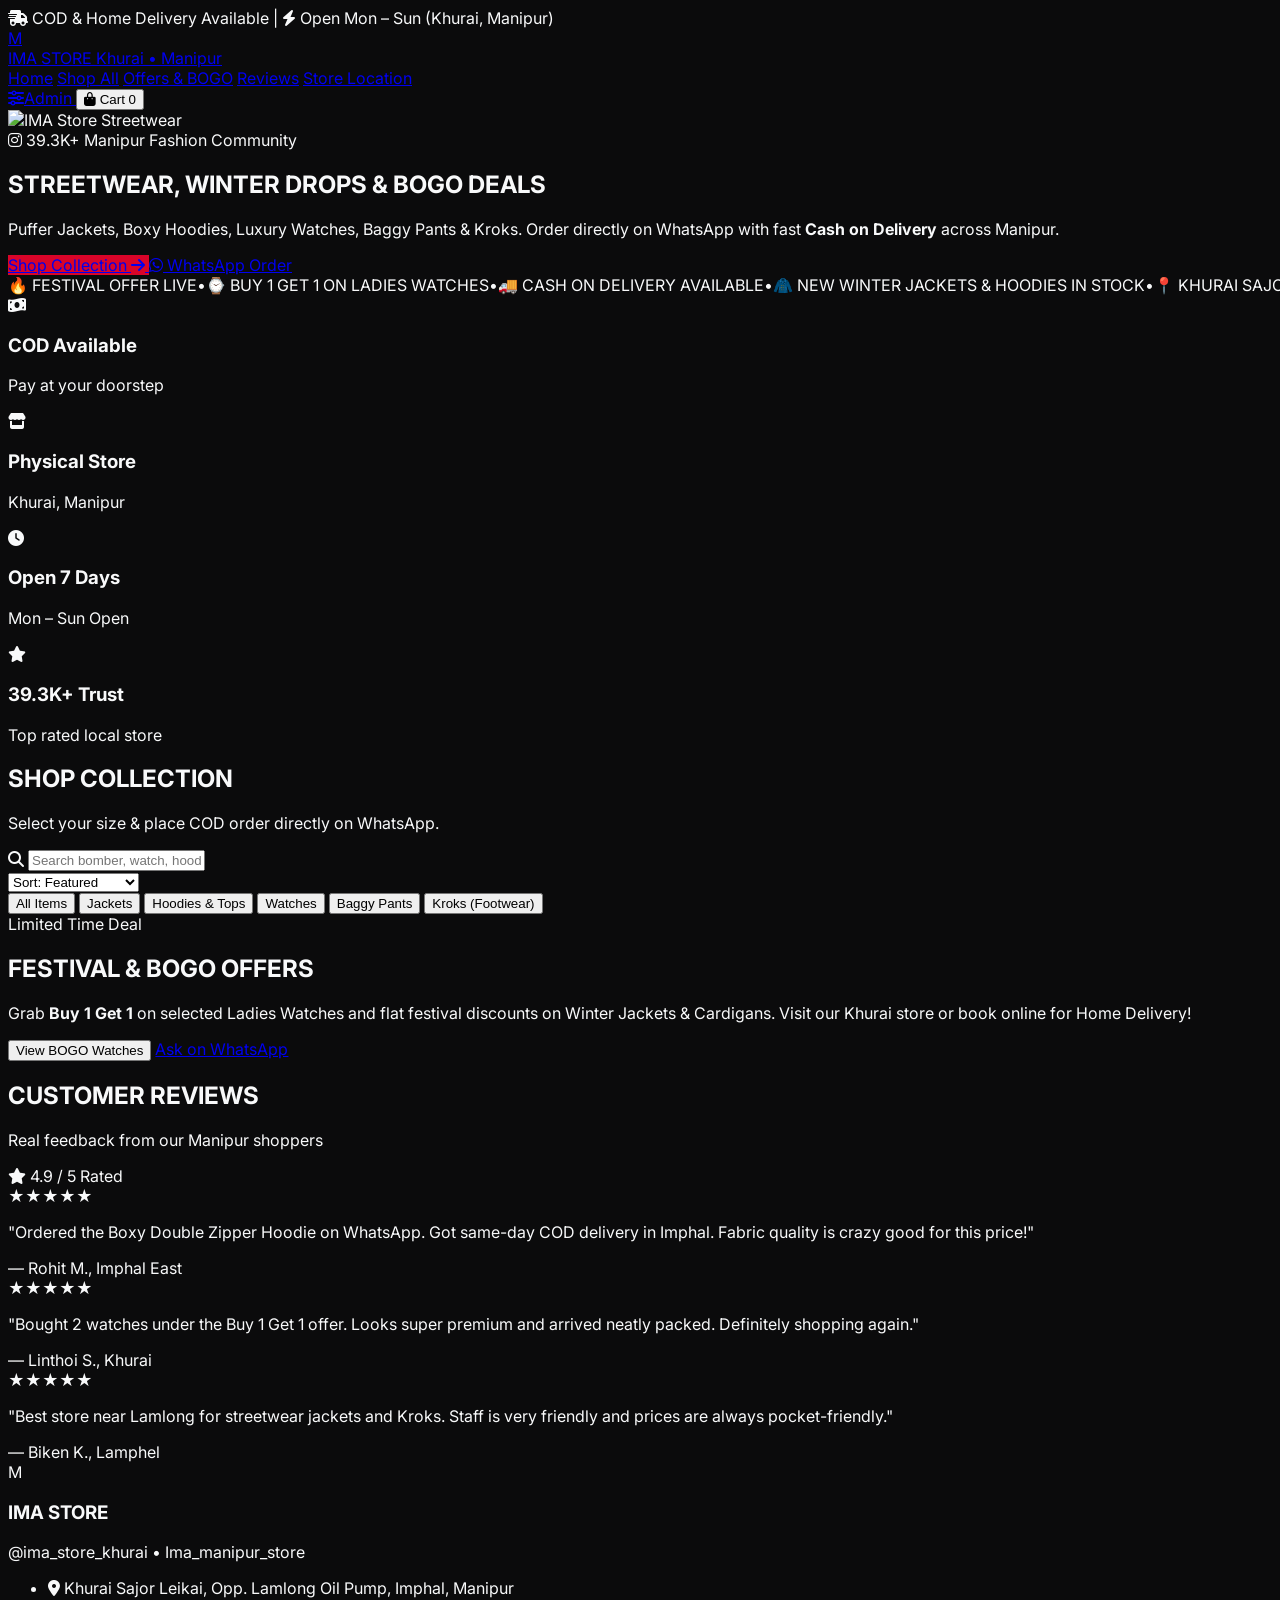
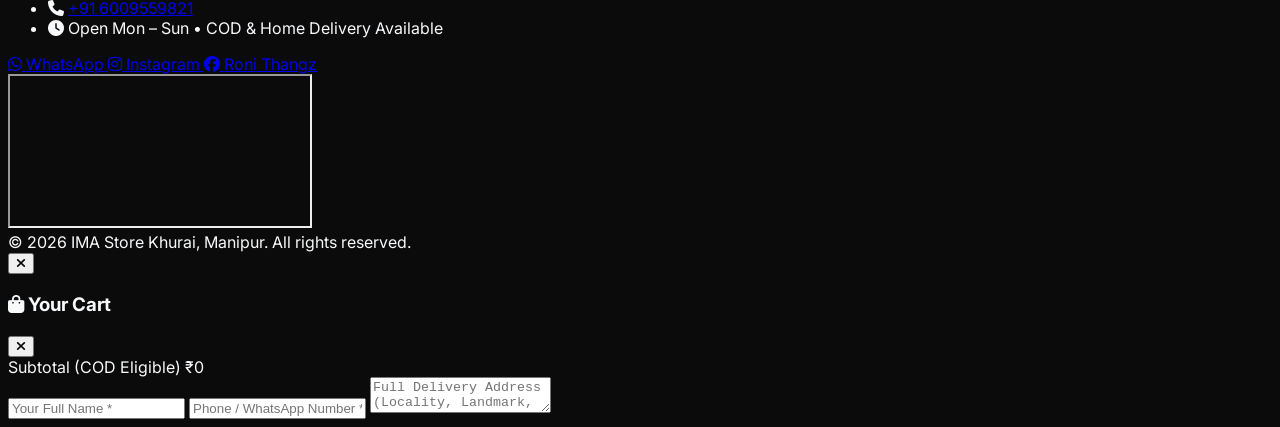
==== index.html @ bfb34688 "Create index.html" ====
<!DOCTYPE html>
<html lang="en">
<head>
  <meta charset="UTF-8" />
  <meta name="viewport" content="width=device-width, initial-scale=1.0" />
  <title>IMA STORE | Manipur's Streetwear, Winterwear & Watches</title>
  <meta name="description" content="IMA Store Khurai, Manipur. Shop Jackets, Hoodies, Watches, Baggy Pants & Kroks. COD & Home Delivery Available. Open Mon–Sun." />

  <!-- Open Graph for WhatsApp / Instagram Link Preview -->
  <meta property="og:title" content="IMA STORE — Khurai, Manipur" />
  <meta property="og:description" content="Streetwear, Winterwear, Watches & Kroks. COD & Home Delivery Available across Manipur." />
  <meta property="og:type" content="website" />

  <!-- Tailwind CSS CDN -->
  <script src="https://cdn.tailwindcss.com"></script>
  <!-- Google Font -->
  <link href="https://fonts.googleapis.com/css2?family=Inter:wght@400;500;600;700;800;900&display=swap" rel="stylesheet" />
  <!-- Font Awesome Icons -->
  <link rel="stylesheet" href="https://cdnjs.cloudflare.com/ajax/libs/font-awesome/6.5.1/css/all.min.css" />
  <!-- Custom Styles -->
  <link rel="stylesheet" href="style.css" />
</head>
<body class="antialiased selection:bg-[#D90429] selection:text-white">

  <!-- Top Announcement Bar -->
  <div class="bg-[#D90429] text-white text-xs font-semibold py-2 px-4 text-center tracking-wide">
    <span><i class="fa-solid fa-truck-fast mr-1"></i> COD & Home Delivery Available</span>
    <span class="mx-2 opacity-60">|</span>
    <span><i class="fa-solid fa-bolt mr-1"></i> Open Mon – Sun (Khurai, Manipur)</span>
  </div>

  <!-- Sticky Navbar -->
  <header class="sticky top-0 z-40 bg-[#0b0b0c]/95 backdrop-blur border-b border-zinc-800">
    <div class="max-w-7xl mx-auto px-4 h-16 flex items-center justify-between gap-3">
      <!-- Brand Logo -->
      <a href="#home" class="flex items-center gap-2.5">
        <div class="w-10 h-10 rounded-full bg-[#D90429] flex items-center justify-center font-black text-white text-lg border-2 border-white shadow">
          M
        </div>
        <div class="leading-tight">
          <span class="block font-black text-base tracking-wider text-white">IMA STORE</span>
          <span class="block text-[10px] text-zinc-400 uppercase tracking-widest">Khurai • Manipur</span>
        </div>
      </a>

      <!-- Desktop Nav Links -->
      <nav class="hidden md:flex items-center gap-6 text-sm font-medium text-zinc-300">
        <a href="#home" class="hover:text-white transition">Home</a>
        <a href="#shop" class="hover:text-white transition">Shop All</a>
        <a href="#offers" class="hover:text-[#ef233c] transition">Offers & BOGO</a>
        <a href="#reviews" class="hover:text-white transition">Reviews</a>
        <a href="#location" class="hover:text-white transition">Store Location</a>
      </nav>

      <!-- Right Actions -->
      <div class="flex items-center gap-2 sm:gap-3">
        <a href="admin.html" title="Demo Admin Panel" class="text-xs bg-zinc-900 hover:bg-zinc-800 border border-zinc-700 text-zinc-300 px-2.5 py-1.5 rounded-lg transition">
          <i class="fa-solid fa-sliders mr-1"></i><span class="hidden sm:inline">Admin</span>
        </a>
        <button onclick="openCart()" class="relative bg-zinc-900 hover:bg-zinc-800 border border-zinc-700 text-white px-3 py-2 rounded-lg flex items-center gap-2 transition">
          <i class="fa-solid fa-bag-shopping"></i>
          <span class="text-xs font-bold hidden sm:inline">Cart</span>
          <span id="navCartCount" class="absolute -top-2 -right-2 bg-[#D90429] text-white text-[11px] font-bold w-5 h-5 rounded-full flex items-center justify-center">0</span>
        </button>
      </div>
    </div>
  </header>

  <!-- Hero Section -->
  <section id="home" class="relative overflow-hidden border-b border-zinc-800">
    <div class="absolute inset-0 bg-gradient-to-r from-black via-black/85 to-black/50 z-10"></div>
    <img src="https://images.unsplash.com/photo-1523398002811-999ca8dec234?auto=format&fit=crop&w=1400&q=80" alt="IMA Store Streetwear" class="absolute inset-0 w-full h-full object-cover opacity-50" />

    <div class="relative z-20 max-w-7xl mx-auto px-4 py-14 sm:py-20">
      <div class="max-w-xl">
        <span class="inline-flex items-center gap-2 bg-[#D90429]/20 border border-[#D90429] text-[#ff4d6d] text-xs font-bold px-3 py-1 rounded-full mb-4">
          <i class="fa-brands fa-instagram"></i> 39.3K+ Manipur Fashion Community
        </span>
        <h1 class="text-3xl sm:text-5xl font-black tracking-tight text-white leading-tight mb-4">
          STREETWEAR, WINTER DROPS & <span class="text-[#D90429]">BOGO DEALS</span>
        </h1>
        <p class="text-zinc-300 text-sm sm:text-base mb-7 leading-relaxed">
          Puffer Jackets, Boxy Hoodies, Luxury Watches, Baggy Pants & Kroks. Order directly on WhatsApp with fast <strong>Cash on Delivery</strong> across Manipur.
        </p>
        <div class="flex flex-wrap gap-3">
          <a href="#shop" class="btn-brand text-white font-bold px-6 py-3 rounded-xl text-sm flex items-center gap-2">
            Shop Collection <i class="fa-solid fa-arrow-right"></i>
          </a>
          <a href="https://wa.me/916009559821?text=Hi%20IMA%20Store!%20I%20want%20to%20see%20today's%20new%20arrivals." target="_blank" class="bg-emerald-600 hover:bg-emerald-500 text-white font-bold px-6 py-3 rounded-xl text-sm flex items-center gap-2 transition">
            <i class="fa-brands fa-whatsapp text-base"></i> WhatsApp Order
          </a>
        </div>
      </div>
    </div>
  </section>

  <!-- Moving Offer Strip -->
  <div class="bg-zinc-900 border-b border-zinc-800 py-2.5 overflow-hidden">
    <div class="marquee-track text-xs font-bold uppercase tracking-widest text-zinc-200 gap-10">
      <span>🔥 FESTIVAL OFFER LIVE</span>
      <span>•</span>
      <span class="text-[#ff4d6d]">⌚ BUY 1 GET 1 ON LADIES WATCHES</span>
      <span>•</span>
      <span>🚚 CASH ON DELIVERY AVAILABLE</span>
      <span>•</span>
      <span>🧥 NEW WINTER JACKETS & HOODIES IN STOCK</span>
      <span>•</span>
      <span>📍 KHURAI SAJOR LEIKAI, OPP. LAMLONG OIL PUMP</span>
      <span>•</span>
      <span>🔥 FESTIVAL OFFER LIVE</span>
      <span>•</span>
      <span class="text-[#ff4d6d]">⌚ BUY 1 GET 1 ON LADIES WATCHES</span>
      <span>•</span>
      <span>🚚 CASH ON DELIVERY AVAILABLE</span>
    </div>
  </div>

  <!-- Trust Highlights -->
  <section class="max-w-7xl mx-auto px-4 py-8">
    <div class="grid grid-cols-2 md:grid-cols-4 gap-3">
      <div class="bg-zinc-900/80 border border-zinc-800 p-4 rounded-2xl flex items-center gap-3">
        <div class="w-10 h-10 rounded-xl bg-[#D90429]/15 text-[#D90429] flex items-center justify-center text-lg">
          <i class="fa-solid fa-money-bill-wave"></i>
        </div>
        <div>
          <h3 class="font-bold text-xs sm:text-sm text-white">COD Available</h3>
          <p class="text-[11px] text-zinc-400">Pay at your doorstep</p>
        </div>
      </div>
      <div class="bg-zinc-900/80 border border-zinc-800 p-4 rounded-2xl flex items-center gap-3">
        <div class="w-10 h-10 rounded-xl bg-[#D90429]/15 text-[#D90429] flex items-center justify-center text-lg">
          <i class="fa-solid fa-store"></i>
        </div>
        <div>
          <h3 class="font-bold text-xs sm:text-sm text-white">Physical Store</h3>
          <p class="text-[11px] text-zinc-400">Khurai, Manipur</p>
        </div>
      </div>
      <div class="bg-zinc-900/80 border border-zinc-800 p-4 rounded-2xl flex items-center gap-3">
        <div class="w-10 h-10 rounded-xl bg-[#D90429]/15 text-[#D90429] flex items-center justify-center text-lg">
          <i class="fa-solid fa-clock"></i>
        </div>
        <div>
          <h3 class="font-bold text-xs sm:text-sm text-white">Open 7 Days</h3>
          <p class="text-[11px] text-zinc-400">Mon – Sun Open</p>
        </div>
      </div>
      <div class="bg-zinc-900/80 border border-zinc-800 p-4 rounded-2xl flex items-center gap-3">
        <div class="w-10 h-10 rounded-xl bg-[#D90429]/15 text-[#D90429] flex items-center justify-center text-lg">
          <i class="fa-solid fa-star"></i>
        </div>
        <div>
          <h3 class="font-bold text-xs sm:text-sm text-white">39.3K+ Trust</h3>
          <p class="text-[11px] text-zinc-400">Top rated local store</p>
        </div>
      </div>
    </div>
  </section>

  <!-- Main Shop / Catalog Section -->
  <section id="shop" class="max-w-7xl mx-auto px-4 py-6">
    <div class="flex flex-col md:flex-row md:items-end justify-between gap-4 mb-6">
      <div>
        <h2 class="text-2xl sm:text-3xl font-black text-white">SHOP COLLECTION</h2>
        <p class="text-xs sm:text-sm text-zinc-400 mt-1">Select your size & place COD order directly on WhatsApp.</p>
      </div>

      <!-- Search & Sort Controls -->
      <div class="flex flex-col sm:flex-row gap-2.5 w-full md:w-auto">
        <div class="relative flex-1 sm:w-64">
          <i class="fa-solid fa-magnifying-glass absolute left-3.5 top-1/2 -translate-y-1/2 text-zinc-500 text-xs"></i>
          <input id="searchInput" type="text" placeholder="Search bomber, watch, hoodie..." class="w-full bg-zinc-900 border border-zinc-800 focus:border-[#D90429] rounded-xl pl-9 pr-4 py-2.5 text-sm text-white outline-none" />
        </div>
        <select id="sortSelect" class="bg-zinc-900 border border-zinc-800 rounded-xl px-3.5 py-2.5 text-sm text-zinc-200 outline-none focus:border-[#D90429]">
          <option value="featured">Sort: Featured</option>
          <option value="low">Price: Low to High</option>
          <option value="high">Price: High to Low</option>
        </select>
      </div>
    </div>

    <!-- Category Pills -->
    <div id="categoryTabs" class="flex items-center gap-2 overflow-x-auto no-scrollbar pb-4 mb-4">
      <button data-cat="All" class="cat-btn active bg-[#D90429] text-white px-4 py-2 rounded-full text-xs font-bold whitespace-nowrap">All Items</button>
      <button data-cat="Jackets" class="cat-btn bg-zinc-900 border border-zinc-800 text-zinc-300 hover:text-white px-4 py-2 rounded-full text-xs font-bold whitespace-nowrap">Jackets</button>
      <button data-cat="Hoodies" class="cat-btn bg-zinc-900 border border-zinc-800 text-zinc-300 hover:text-white px-4 py-2 rounded-full text-xs font-bold whitespace-nowrap">Hoodies & Tops</button>
      <button data-cat="Watches" class="cat-btn bg-zinc-900 border border-zinc-800 text-zinc-300 hover:text-white px-4 py-2 rounded-full text-xs font-bold whitespace-nowrap">Watches</button>
      <button data-cat="Bottoms" class="cat-btn bg-zinc-900 border border-zinc-800 text-zinc-300 hover:text-white px-4 py-2 rounded-full text-xs font-bold whitespace-nowrap">Baggy Pants</button>
      <button data-cat="Kroks" class="cat-btn bg-zinc-900 border border-zinc-800 text-zinc-300 hover:text-white px-4 py-2 rounded-full text-xs font-bold whitespace-nowrap">Kroks (Footwear)</button>
    </div>

    <!-- Product Grid -->
    <div id="productGrid" class="grid grid-cols-2 md:grid-cols-3 lg:grid-cols-4 gap-3.5 sm:gap-5">
      <!-- Rendered dynamically by app.js -->
    </div>
  </section>

  <!-- Special Offers & Combos Banner -->
  <section id="offers" class="max-w-7xl mx-auto px-4 py-10">
    <div class="bg-gradient-to-br from-[#D90429] via-[#9b031d] to-zinc-950 rounded-3xl p-6 sm:p-10 border border-red-500/30 flex flex-col md:flex-row items-center justify-between gap-6">
      <div class="max-w-lg">
        <span class="bg-black/40 text-white text-[11px] font-bold uppercase tracking-widest px-3 py-1 rounded-full">Limited Time Deal</span>
        <h2 class="text-2xl sm:text-4xl font-black text-white mt-3 mb-2">FESTIVAL & BOGO OFFERS</h2>
        <p class="text-red-100 text-sm leading-relaxed">
          Grab <strong>Buy 1 Get 1</strong> on selected Ladies Watches and flat festival discounts on Winter Jackets & Cardigans. Visit our Khurai store or book online for Home Delivery!
        </p>
      </div>
      <div class="flex flex-col sm:flex-row gap-3 w-full md:w-auto">
        <button onclick="filterByCategory('Watches')" class="bg-white text-black hover:bg-zinc-200 font-extrabold px-6 py-3.5 rounded-xl text-sm transition text-center">
          View BOGO Watches
        </button>
        <a href="https://wa.me/916009559821?text=Hi%20IMA%20Store!%20Please%20share%20current%20Festival%20%26%20BOGO%20offers." target="_blank" class="bg-black/50 hover:bg-black/70 border border-white/25 text-white font-bold px-6 py-3.5 rounded-xl text-sm transition text-center">
          Ask on WhatsApp
        </a>
      </div>
    </div>
  </section>

  <!-- Customer Reviews Section -->
  <section id="reviews" class="max-w-7xl mx-auto px-4 py-10">
    <div class="flex items-center justify-between mb-6">
      <div>
        <h2 class="text-2xl font-black text-white">CUSTOMER REVIEWS</h2>
        <p class="text-xs text-zinc-400">Real feedback from our Manipur shoppers</p>
      </div>
      <span class="text-xs font-bold text-amber-400 bg-amber-400/10 border border-amber-400/20 px-3 py-1.5 rounded-full">
        <i class="fa-solid fa-star"></i> 4.9 / 5 Rated
      </span>
    </div>

    <div class="grid md:grid-cols-3 gap-4">
      <div class="bg-zinc-900 border border-zinc-800 p-5 rounded-2xl">
        <div class="text-amber-400 text-xs mb-2">★★★★★</div>
        <p class="text-sm text-zinc-300 mb-4">"Ordered the Boxy Double Zipper Hoodie on WhatsApp. Got same-day COD delivery in Imphal. Fabric quality is crazy good for this price!"</p>
        <div class="text-xs font-bold text-white">— Rohit M., Imphal East</div>
      </div>
      <div class="bg-zinc-900 border border-zinc-800 p-5 rounded-2xl">
        <div class="text-amber-400 text-xs mb-2">★★★★★</div>
        <p class="text-sm text-zinc-300 mb-4">"Bought 2 watches under the Buy 1 Get 1 offer. Looks super premium and arrived neatly packed. Definitely shopping again."</p>
        <div class="text-xs font-bold text-white">— Linthoi S., Khurai</div>
      </div>
      <div class="bg-zinc-900 border border-zinc-800 p-5 rounded-2xl">
        <div class="text-amber-400 text-xs mb-2">★★★★★</div>
        <p class="text-sm text-zinc-300 mb-4">"Best store near Lamlong for streetwear jackets and Kroks. Staff is very friendly and prices are always pocket-friendly."</p>
        <div class="text-xs font-bold text-white">— Biken K., Lamphel</div>
      </div>
    </div>
  </section>

  <!-- Store Location & Footer -->
  <footer id="location" class="bg-zinc-950 border-t border-zinc-800 mt-10">
    <div class="max-w-7xl mx-auto px-4 py-12 grid md:grid-cols-2 gap-8 items-center">
      <div>
        <div class="flex items-center gap-3 mb-4">
          <div class="w-11 h-11 rounded-full bg-[#D90429] flex items-center justify-center font-black text-white text-xl border-2 border-white">M</div>
          <div>
            <h3 class="font-black text-xl text-white">IMA STORE</h3>
            <p class="text-xs text-zinc-400">@ima_store_khurai • Ima_manipur_store</p>
          </div>
        </div>
        <ul class="space-y-3 text-sm text-zinc-300 mb-6">
          <li class="flex items-start gap-3">
            <i class="fa-solid fa-location-dot text-[#D90429] mt-1"></i>
            <span>Khurai Sajor Leikai, Opp. Lamlong Oil Pump, Imphal, Manipur</span>
          </li>
          <li class="flex items-center gap-3">
            <i class="fa-solid fa-phone text-[#D90429]"></i>
            <a href="tel:+916009559821" class="hover:text-white font-semibold">+91 6009559821</a>
          </li>
          <li class="flex items-center gap-3">
            <i class="fa-solid fa-clock text-[#D90429]"></i>
            <span>Open Mon – Sun • COD & Home Delivery Available</span>
          </li>
        </ul>

        <div class="flex flex-wrap gap-3">
          <a href="https://wa.me/916009559821" target="_blank" class="bg-emerald-600 hover:bg-emerald-500 text-white text-xs font-bold px-4 py-2.5 rounded-xl flex items-center gap-2">
            <i class="fa-brands fa-whatsapp text-sm"></i> WhatsApp
          </a>
          <a href="https://instagram.com/ima_store_khurai" target="_blank" class="bg-zinc-800 hover:bg-zinc-700 text-white text-xs font-bold px-4 py-2.5 rounded-xl flex items-center gap-2">
            <i class="fa-brands fa-instagram text-sm"></i> Instagram
          </a>
          <a href="#" class="bg-zinc-800 hover:bg-zinc-700 text-white text-xs font-bold px-4 py-2.5 rounded-xl flex items-center gap-2">
            <i class="fa-brands fa-facebook text-sm"></i> Roni Thangz
          </a>
        </div>
      </div>

      <!-- Google Map Embed (Lamlong / Khurai, Imphal) -->
      <div class="rounded-2xl overflow-hidden border border-zinc-800 h-64 bg-zinc-900">
        <iframe
          title="IMA Store Khurai Location"
          src="https://www.google.com/maps?q=Khurai+Sajor+Leikai+Lamlong+Imphal+Manipur&output=embed"
          class="w-full h-full border-0 grayscale invert contrast-125 opacity-85"
          loading="lazy">
        </iframe>
      </div>
    </div>

    <div class="border-t border-zinc-900 py-4 text-center text-xs text-zinc-500">
      © 2026 IMA Store Khurai, Manipur. All rights reserved.
    </div>
  </footer>

  <!-- Product Quick View Modal -->
  <div id="productModal" class="fixed inset-0 z-50 hidden items-center justify-center bg-black/80 backdrop-blur-sm p-4">
    <div class="bg-zinc-950 border border-zinc-800 rounded-3xl max-w-lg w-full overflow-hidden shadow-2xl relative">
      <button onclick="closeModal()" class="absolute top-3 right-3 z-10 w-9 h-9 rounded-full bg-black/70 text-white hover:bg-[#D90429] flex items-center justify-center transition">
        <i class="fa-solid fa-xmark"></i>
      </button>
      <div id="modalContent"></div>
    </div>
  </div>

  <!-- Slide-Out Cart & COD Checkout Drawer -->
  <div id="cartOverlay" onclick="closeCart()" class="fixed inset-0 z-50 bg-black/75 backdrop-blur-sm hidden"></div>
  <aside id="cartDrawer" class="fixed top-0 right-0 z-50 h-full w-full max-w-md bg-zinc-950 border-l border-zinc-800 transform translate-x-full transition-transform duration-300 flex flex-col">
    <div class="p-4 border-b border-zinc-800 flex items-center justify-between">
      <h3 class="font-black text-lg text-white flex items-center gap-2">
        <i class="fa-solid fa-bag-shopping text-[#D90429]"></i> Your Cart
      </h3>
      <button onclick="closeCart()" class="w-8 h-8 rounded-full bg-zinc-900 hover:bg-zinc-800 text-zinc-300 flex items-center justify-center">
        <i class="fa-solid fa-xmark"></i>
      </button>
    </div>

    <!-- Cart Items List -->
    <div id="cartItems" class="flex-1 overflow-y-auto p-4 space-y-3"></div>

    <!-- COD Checkout Form -->
    <div id="checkoutSection" class="border-t border-zinc-800 p-4 bg-zinc-900/60 space-y-3">
      <div class="flex justify-between items-center text-sm">
        <span class="text-zinc-400">Subtotal (COD Eligible)</span>
        <span id="cartTotal" class="text-xl font-black text-white">₹0</span>
      </div>

      <form id="checkoutForm" class="space-y-2.5">
        <input type="text" id="custName" required placeholder="Your Full Name *" class="w-full bg-zinc-950 border border-zinc-800 rounded-xl px-3.5 py-2.5 text-xs text-white outline-none focus:border-[#D90429]" />
        <input type="tel" id="custPhone" required placeholder="Phone / WhatsApp Number *" class="w-full bg-zinc-950 border border-zinc-800 rounded-xl px-3.5 py-2.5 text-xs text-white outline-none focus:border-[#D90429]" />
        <textarea id="custAddress" rows="2" required placeholder="Full Delivery Address (Locality, Landmark, Imphal/Manipur) *" class="w-full bg-zinc-950 border border-zinc-800 rounded-xl px-3.5 py-2 text-xs text-white outline-none focus:border-[#D90429]"></textarea>
        <div class="grid grid-cols-2 gap-2">
          <label class="flex items-center gap-2 bg-zinc-950 border border-zinc-800 rounded-xl px-3 py-2 text-xs cu
---- style.css ----
/* style.css - IMA Store Streetwear Styling */

html {
  scroll-behavior: smooth;
}

body {
  font-family: 'Inter', system-ui, -apple-system, sans-serif;
  background-color: #0b0b0c;
  color: #f8f9fa;
  padding-bottom: 70px; /* Space for mobile bottom nav */
}

@media (min-width: 768px) {
  body {
    padding-bottom: 0;
  }
}

/* Hide scrollbars for horizontal category pills */
.no-scrollbar::-webkit-scrollbar {
  display: none;
}
.no-scrollbar {
  -ms-overflow-style: none;
  scrollbar-width: none;
}

/* Offer Marquee Animation */
@keyframes marquee {
  0% { transform: translateX(0%); }
  100% { transform: translateX(-50%); }
}

.marquee-track {
  display: flex;
  width: max-content;
  animation: marquee 22s linear infinite;
}

.marquee-track:hover {
  animation-play-state: paused;
}

/* Product Card Hover */
.product-card img {
  transition: transform 0.35s ease;
}

.product-card:hover img {
  transform: scale(1.05);
}

/* Cart Drawer Transition */
.drawer-open {
  transform: translateX(0) !important;
}

/* Brand Red Glow */
.btn-brand {
  background-color: #D90429;
  transition: all 0.2s ease;
}

.btn-brand:hover {
  background-color: #ef233c;
  box-shadow: 0 0 18px rgba(217, 4, 41, 0.45);
}
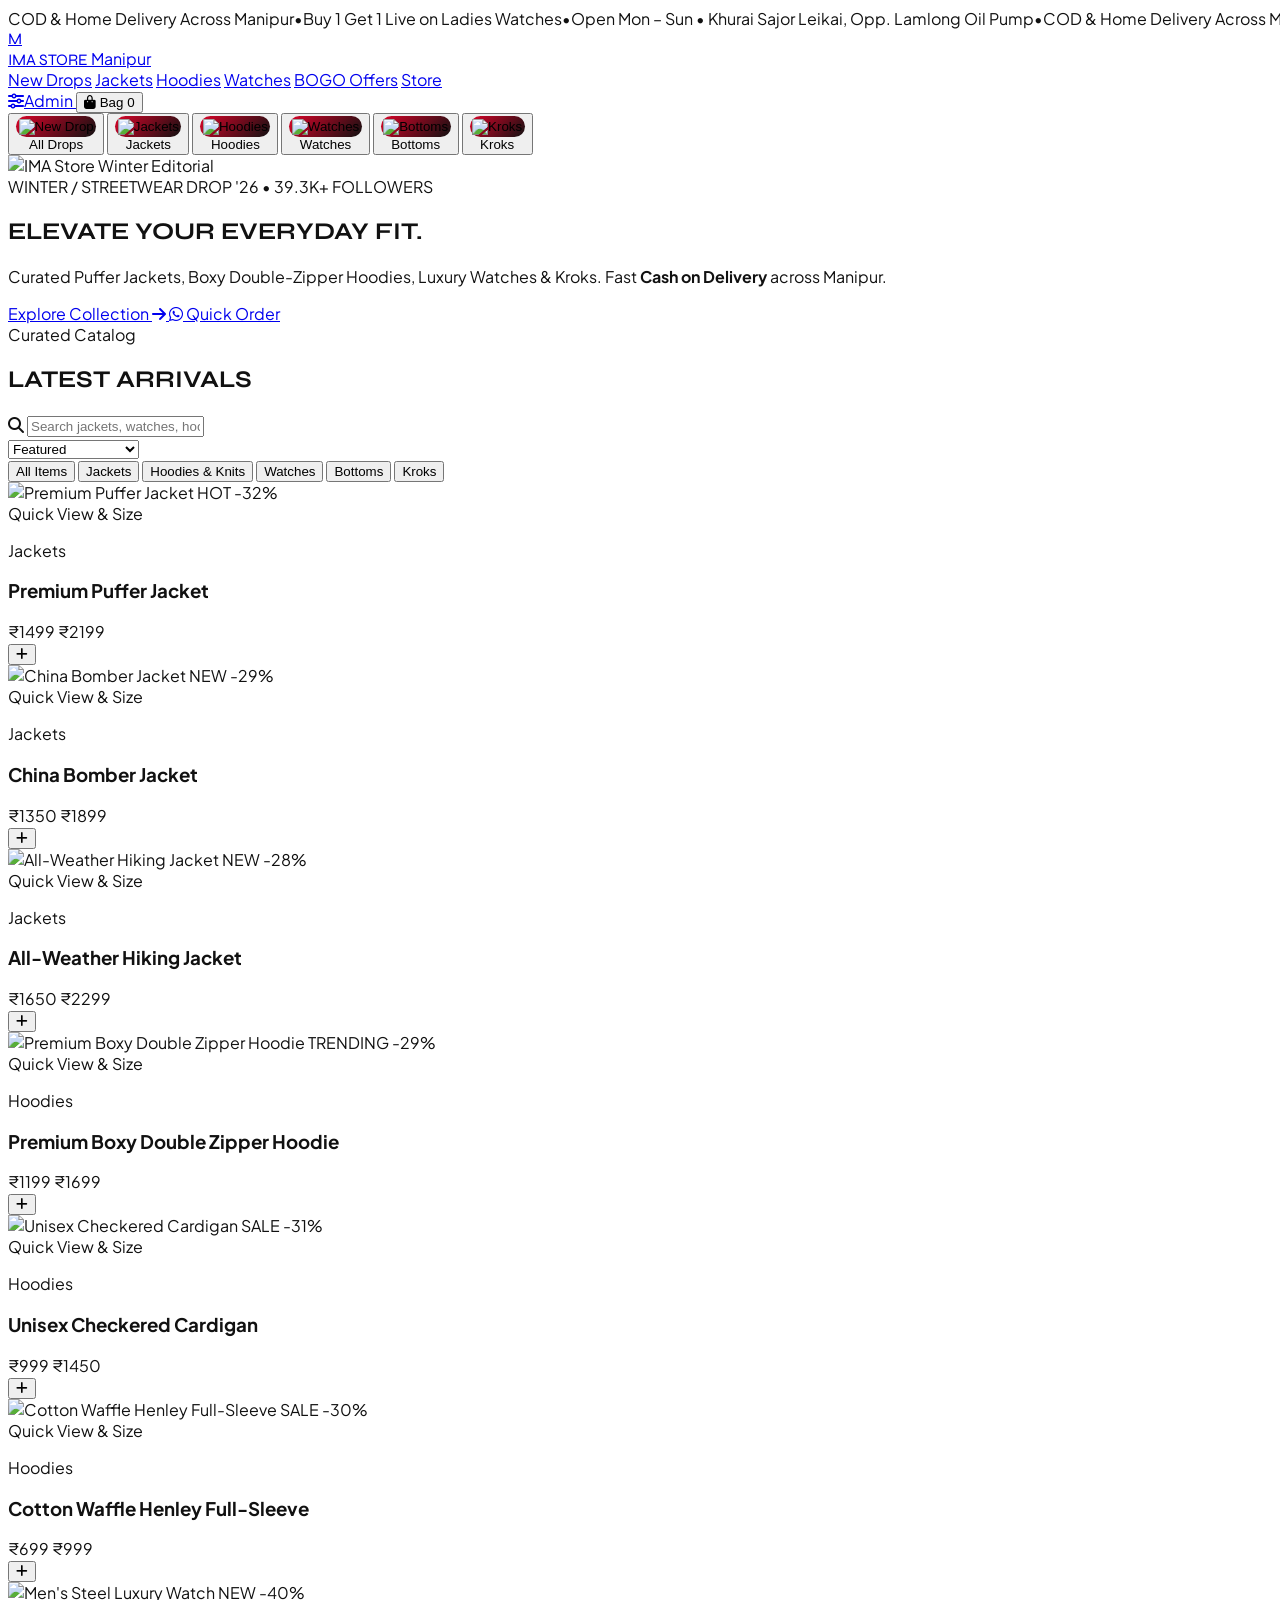
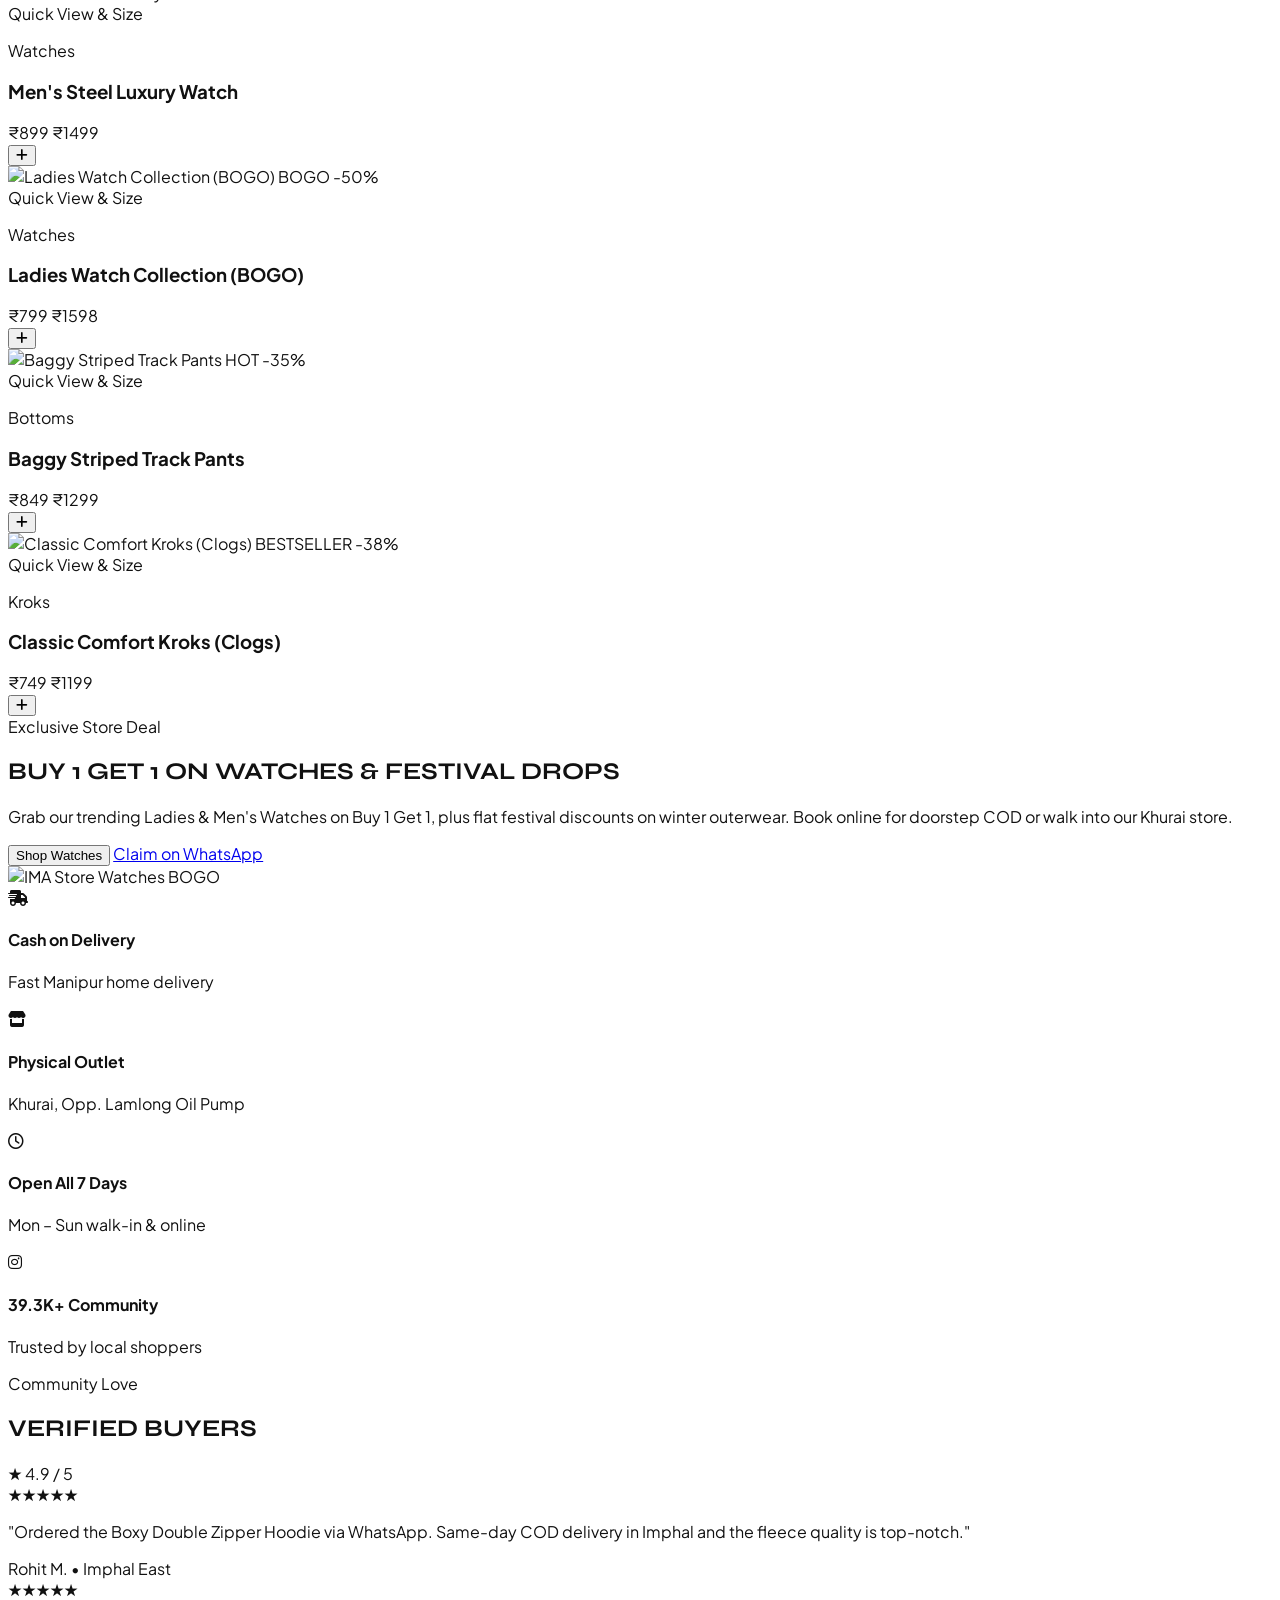
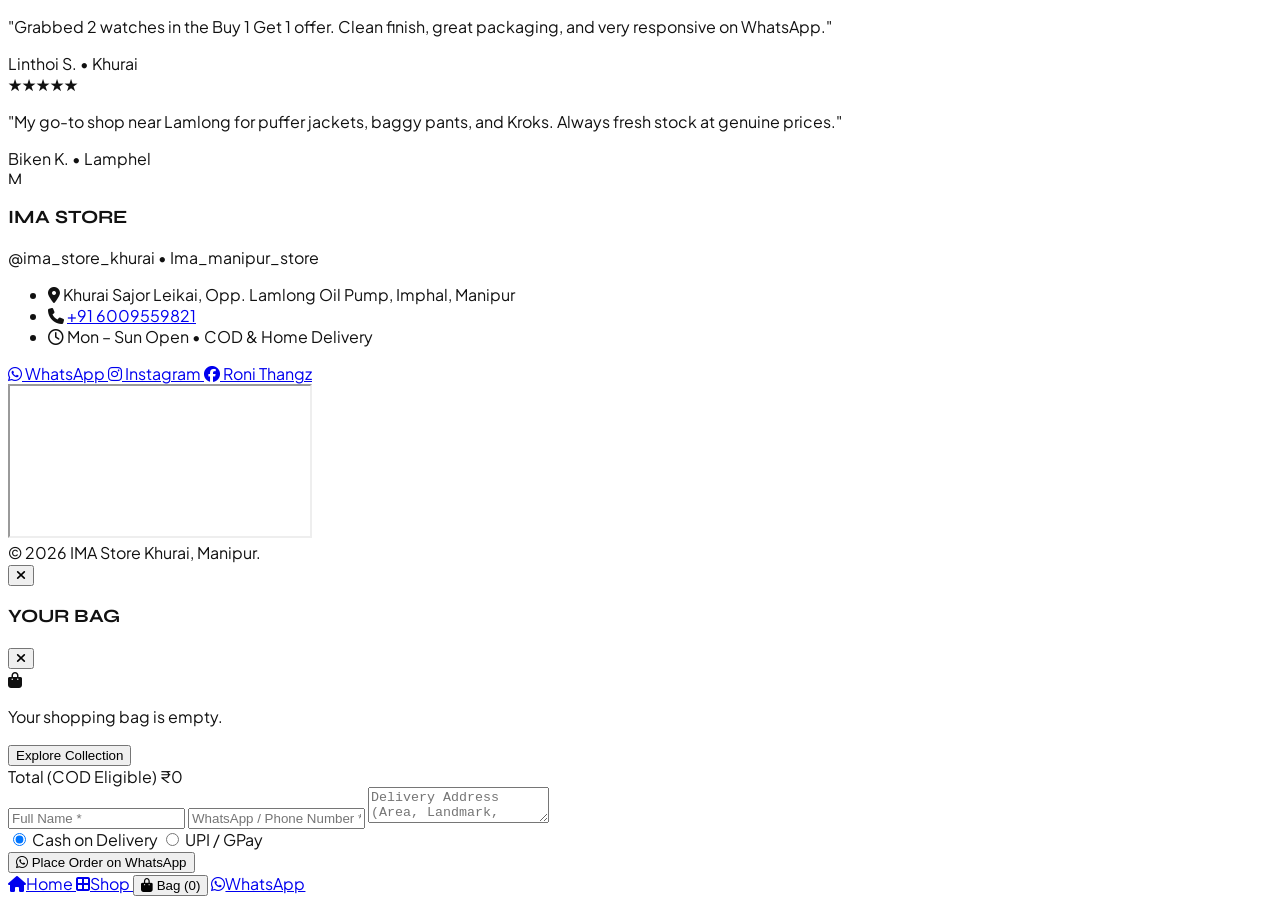
==== commit 308af97b: "Update index.html" ====
--- a/index.html
+++ b/index.html
@@ -3,262 +3,290 @@
 <head>
   <meta charset="UTF-8" />
   <meta name="viewport" content="width=device-width, initial-scale=1.0" />
-  <title>IMA STORE | Manipur's Streetwear, Winterwear & Watches</title>
-  <meta name="description" content="IMA Store Khurai, Manipur. Shop Jackets, Hoodies, Watches, Baggy Pants & Kroks. COD & Home Delivery Available. Open Mon–Sun." />
-
-  <!-- Open Graph for WhatsApp / Instagram Link Preview -->
-  <meta property="og:title" content="IMA STORE — Khurai, Manipur" />
-  <meta property="og:description" content="Streetwear, Winterwear, Watches & Kroks. COD & Home Delivery Available across Manipur." />
-  <meta property="og:type" content="website" />
-
-  <!-- Tailwind CSS CDN -->
+  <title>IMA STORE | Manipur Streetwear, Winterwear & Watches</title>
+  <meta name="description" content="IMA Store Khurai, Manipur. Shop Puffer Jackets, Boxy Hoodies, Watches, Baggy Pants & Kroks. COD & Home Delivery Available." />
+
   <script src="https://cdn.tailwindcss.com"></script>
-  <!-- Google Font -->
-  <link href="https://fonts.googleapis.com/css2?family=Inter:wght@400;500;600;700;800;900&display=swap" rel="stylesheet" />
-  <!-- Font Awesome Icons -->
+  <link href="https://fonts.googleapis.com/css2?family=Plus+Jakarta+Sans:wght@400;500;600;700;800&family=Syne:wght@700;800&display=swap" rel="stylesheet" />
   <link rel="stylesheet" href="https://cdnjs.cloudflare.com/ajax/libs/font-awesome/6.5.1/css/all.min.css" />
-  <!-- Custom Styles -->
   <link rel="stylesheet" href="style.css" />
 </head>
-<body class="antialiased selection:bg-[#D90429] selection:text-white">
-
-  <!-- Top Announcement Bar -->
-  <div class="bg-[#D90429] text-white text-xs font-semibold py-2 px-4 text-center tracking-wide">
-    <span><i class="fa-solid fa-truck-fast mr-1"></i> COD & Home Delivery Available</span>
-    <span class="mx-2 opacity-60">|</span>
-    <span><i class="fa-solid fa-bolt mr-1"></i> Open Mon – Sun (Khurai, Manipur)</span>
+<body class="antialiased selection:bg-black selection:text-white">
+
+  <!-- Slim Top Bar -->
+  <div class="bg-black text-white text-[11px] font-medium py-2 overflow-hidden tracking-wider uppercase">
+    <div class="marquee-track gap-12">
+      <span>COD & Home Delivery Across Manipur</span>
+      <span class="text-[#ff4d6d]">•</span>
+      <span>Buy 1 Get 1 Live on Ladies Watches</span>
+      <span class="text-[#ff4d6d]">•</span>
+      <span>Open Mon – Sun • Khurai Sajor Leikai, Opp. Lamlong Oil Pump</span>
+      <span class="text-[#ff4d6d]">•</span>
+      <span>COD & Home Delivery Across Manipur</span>
+      <span class="text-[#ff4d6d]">•</span>
+      <span>Buy 1 Get 1 Live on Ladies Watches</span>
+      <span class="text-[#ff4d6d]">•</span>
+      <span>Open Mon – Sun • Khurai Sajor Leikai</span>
+    </div>
   </div>
 
-  <!-- Sticky Navbar -->
-  <header class="sticky top-0 z-40 bg-[#0b0b0c]/95 backdrop-blur border-b border-zinc-800">
-    <div class="max-w-7xl mx-auto px-4 h-16 flex items-center justify-between gap-3">
-      <!-- Brand Logo -->
+  <!-- Minimal Sticky Navbar -->
+  <header class="sticky top-0 z-40 bg-white/90 backdrop-blur-md border-b border-neutral-200/80">
+    <div class="max-w-7xl mx-auto px-4 sm:px-6 h-16 flex items-center justify-between gap-4">
       <a href="#home" class="flex items-center gap-2.5">
-        <div class="w-10 h-10 rounded-full bg-[#D90429] flex items-center justify-center font-black text-white text-lg border-2 border-white shadow">
+        <div class="w-9 h-9 rounded-full bg-[#D90429] text-white font-display font-extrabold text-base flex items-center justify-center shadow-sm">
           M
         </div>
-        <div class="leading-tight">
-          <span class="block font-black text-base tracking-wider text-white">IMA STORE</span>
-          <span class="block text-[10px] text-zinc-400 uppercase tracking-widest">Khurai • Manipur</span>
+        <div class="leading-none">
+          <span class="block font-display font-extrabold text-base tracking-tight text-black">IMA STORE</span>
+          <span class="block text-[10px] text-neutral-500 font-semibold tracking-widest uppercase mt-0.5">Manipur</span>
         </div>
       </a>
 
-      <!-- Desktop Nav Links -->
-      <nav class="hidden md:flex items-center gap-6 text-sm font-medium text-zinc-300">
-        <a href="#home" class="hover:text-white transition">Home</a>
-        <a href="#shop" class="hover:text-white transition">Shop All</a>
-        <a href="#offers" class="hover:text-[#ef233c] transition">Offers & BOGO</a>
-        <a href="#reviews" class="hover:text-white transition">Reviews</a>
-        <a href="#location" class="hover:text-white transition">Store Location</a>
+      <nav class="hidden md:flex items-center gap-7 text-[13px] font-semibold text-neutral-600">
+        <a href="#shop" onclick="filterByCategory('All')" class="hover:text-black transition">New Drops</a>
+        <a href="#shop" onclick="filterByCategory('Jackets')" class="hover:text-black transition">Jackets</a>
+        <a href="#shop" onclick="filterByCategory('Hoodies')" class="hover:text-black transition">Hoodies</a>
+        <a href="#shop" onclick="filterByCategory('Watches')" class="hover:text-black transition">Watches</a>
+        <a href="#offers" class="text-[#D90429] hover:opacity-80 transition">BOGO Offers</a>
+        <a href="#location" class="hover:text-black transition">Store</a>
       </nav>
 
-      <!-- Right Actions -->
       <div class="flex items-center gap-2 sm:gap-3">
-        <a href="admin.html" title="Demo Admin Panel" class="text-xs bg-zinc-900 hover:bg-zinc-800 border border-zinc-700 text-zinc-300 px-2.5 py-1.5 rounded-lg transition">
+        <a href="admin.html" class="text-xs font-semibold text-neutral-600 hover:text-black bg-neutral-100 hover:bg-neutral-200 px-3 py-2 rounded-full transition">
           <i class="fa-solid fa-sliders mr-1"></i><span class="hidden sm:inline">Admin</span>
         </a>
-        <button onclick="openCart()" class="relative bg-zinc-900 hover:bg-zinc-800 border border-zinc-700 text-white px-3 py-2 rounded-lg flex items-center gap-2 transition">
+        <button onclick="openCart()" class="relative bg-black hover:bg-neutral-800 text-white px-4 py-2 rounded-full text-xs font-bold flex items-center gap-2 transition">
           <i class="fa-solid fa-bag-shopping"></i>
-          <span class="text-xs font-bold hidden sm:inline">Cart</span>
-          <span id="navCartCount" class="absolute -top-2 -right-2 bg-[#D90429] text-white text-[11px] font-bold w-5 h-5 rounded-full flex items-center justify-center">0</span>
+          <span class="hidden sm:inline">Bag</span>
+          <span id="navCartCount" class="bg-[#D90429] text-white text-[10px] font-extrabold px-1.5 py-0.5 rounded-full min-w-[18px] text-center">0</span>
         </button>
       </div>
     </div>
   </header>
 
-  <!-- Hero Section -->
-  <section id="home" class="relative overflow-hidden border-b border-zinc-800">
-    <div class="absolute inset-0 bg-gradient-to-r from-black via-black/85 to-black/50 z-10"></div>
-    <img src="https://images.unsplash.com/photo-1523398002811-999ca8dec234?auto=format&fit=crop&w=1400&q=80" alt="IMA Store Streetwear" class="absolute inset-0 w-full h-full object-cover opacity-50" />
-
-    <div class="relative z-20 max-w-7xl mx-auto px-4 py-14 sm:py-20">
-      <div class="max-w-xl">
-        <span class="inline-flex items-center gap-2 bg-[#D90429]/20 border border-[#D90429] text-[#ff4d6d] text-xs font-bold px-3 py-1 rounded-full mb-4">
-          <i class="fa-brands fa-instagram"></i> 39.3K+ Manipur Fashion Community
-        </span>
-        <h1 class="text-3xl sm:text-5xl font-black tracking-tight text-white leading-tight mb-4">
-          STREETWEAR, WINTER DROPS & <span class="text-[#D90429]">BOGO DEALS</span>
+  <!-- Instagram-Style Circular Category Highlights -->
+  <section class="border-b border-neutral-100 bg-white">
+    <div class="max-w-7xl mx-auto px-4 sm:px-6 py-4 flex items-center gap-4 sm:gap-6 overflow-x-auto no-scrollbar">
+      <button onclick="filterByCategory('All')" class="flex flex-col items-center gap-1.5 shrink-0 group">
+        <div class="story-ring">
+          <div class="w-14 h-14 sm:w-16 sm:h-16 rounded-full bg-white p-0.5 overflow-hidden">
+            <img src="https://images.unsplash.com/photo-1523398002811-999ca8dec234?auto=format&fit=crop&w=200&q=80" class="w-full h-full object-cover rounded-full group-hover:scale-110 transition" alt="New Drop" />
+          </div>
+        </div>
+        <span class="text-[11px] font-semibold text-neutral-800">All Drops</span>
+      </button>
+
+      <button onclick="filterByCategory('Jackets')" class="flex flex-col items-center gap-1.5 shrink-0 group">
+        <div class="story-ring">
+          <div class="w-14 h-14 sm:w-16 sm:h-16 rounded-full bg-white p-0.5 overflow-hidden">
+            <img src="https://images.unsplash.com/photo-1544923246-77307dd654cb?auto=format&fit=crop&w=200&q=80" class="w-full h-full object-cover rounded-full group-hover:scale-110 transition" alt="Jackets" />
+          </div>
+        </div>
+        <span class="text-[11px] font-semibold text-neutral-800">Jackets</span>
+      </button>
+
+      <button onclick="filterByCategory('Hoodies')" class="flex flex-col items-center gap-1.5 shrink-0 group">
+        <div class="story-ring">
+          <div class="w-14 h-14 sm:w-16 sm:h-16 rounded-full bg-white p-0.5 overflow-hidden">
+            <img src="https://images.unsplash.com/photo-1556821840-3a63f95609a7?auto=format&fit=crop&w=200&q=80" class="w-full h-full object-cover rounded-full group-hover:scale-110 transition" alt="Hoodies" />
+          </div>
+        </div>
+        <span class="text-[11px] font-semibold text-neutral-800">Hoodies</span>
+      </button>
+
+      <button onclick="filterByCategory('Watches')" class="flex flex-col items-center gap-1.5 shrink-0 group">
+        <div class="story-ring">
+          <div class="w-14 h-14 sm:w-16 sm:h-16 rounded-full bg-white p-0.5 overflow-hidden">
+            <img src="https://images.unsplash.com/photo-1524592094714-0f0654e20314?auto=format&fit=crop&w=200&q=80" class="w-full h-full object-cover rounded-full group-hover:scale-110 transition" alt="Watches" />
+          </div>
+        </div>
+        <span class="text-[11px] font-semibold text-[#D90429]">Watches</span>
+      </button>
+
+      <button onclick="filterByCategory('Bottoms')" class="flex flex-col items-center gap-1.5 shrink-0 group">
+        <div class="story-ring">
+          <div class="w-14 h-14 sm:w-16 sm:h-16 rounded-full bg-white p-0.5 overflow-hidden">
+            <img src="https://images.unsplash.com/photo-1552902865-b72c031ac5ea?auto=format&fit=crop&w=200&q=80" class="w-full h-full object-cover rounded-full group-hover:scale-110 transition" alt="Bottoms" />
+          </div>
+        </div>
+        <span class="text-[11px] font-semibold text-neutral-800">Bottoms</span>
+      </button>
+
+      <button onclick="filterByCategory('Kroks')" class="flex flex-col items-center gap-1.5 shrink-0 group">
+        <div class="story-ring">
+          <div class="w-14 h-14 sm:w-16 sm:h-16 rounded-full bg-white p-0.5 overflow-hidden">
+            <img src="https://images.unsplash.com/photo-1603808033192-082d6919d3e1?auto=format&fit=crop&w=200&q=80" class="w-full h-full object-cover rounded-full group-hover:scale-110 transition" alt="Kroks" />
+          </div>
+        </div>
+        <span class="text-[11px] font-semibold text-neutral-800">Kroks</span>
+      </button>
+    </div>
+  </section>
+
+  <!-- Editorial Full-Bleed Lookbook Hero -->
+  <section id="home" class="max-w-7xl mx-auto px-4 sm:px-6 pt-5 pb-8">
+    <div class="relative rounded-3xl overflow-hidden bg-neutral-900 min-h-[420px] sm:min-h-[480px] flex items-end">
+      <img src="https://images.unsplash.com/photo-1515886657613-9f3515b0c78f?auto=format&fit=crop&w=1500&q=85" alt="IMA Store Winter Editorial" class="absolute inset-0 w-full h-full object-cover object-center" />
+      <div class="absolute inset-0 bg-gradient-to-t from-black/85 via-black/35 to-transparent"></div>
+
+      <div class="relative z-10 p-6 sm:p-12 max-w-2xl">
+        <div class="inline-flex items-center gap-2 bg-white/15 backdrop-blur-md text-white text-[11px] font-semibold px-3.5 py-1.5 rounded-full mb-4 border border-white/20">
+          <span class="w-2 h-2 rounded-full bg-[#D90429] animate-pulse"></span>
+          WINTER / STREETWEAR DROP '26 • 39.3K+ FOLLOWERS
+        </div>
+        <h1 class="font-display text-3xl sm:text-5xl md:text-6xl font-extrabold text-white leading-[1.05] tracking-tight mb-4">
+          ELEVATE YOUR EVERYDAY FIT.
         </h1>
-        <p class="text-zinc-300 text-sm sm:text-base mb-7 leading-relaxed">
-          Puffer Jackets, Boxy Hoodies, Luxury Watches, Baggy Pants & Kroks. Order directly on WhatsApp with fast <strong>Cash on Delivery</strong> across Manipur.
+        <p class="text-neutral-200 text-sm sm:text-base max-w-lg mb-7">
+          Curated Puffer Jackets, Boxy Double-Zipper Hoodies, Luxury Watches & Kroks. Fast <strong>Cash on Delivery</strong> across Manipur.
         </p>
         <div class="flex flex-wrap gap-3">
-          <a href="#shop" class="btn-brand text-white font-bold px-6 py-3 rounded-xl text-sm flex items-center gap-2">
-            Shop Collection <i class="fa-solid fa-arrow-right"></i>
-          </a>
-          <a href="https://wa.me/916009559821?text=Hi%20IMA%20Store!%20I%20want%20to%20see%20today's%20new%20arrivals." target="_blank" class="bg-emerald-600 hover:bg-emerald-500 text-white font-bold px-6 py-3 rounded-xl text-sm flex items-center gap-2 transition">
-            <i class="fa-brands fa-whatsapp text-base"></i> WhatsApp Order
-          </a>
-        </div>
-      </div>
-    </div>
-  </section>
-
-  <!-- Moving Offer Strip -->
-  <div class="bg-zinc-900 border-b border-zinc-800 py-2.5 overflow-hidden">
-    <div class="marquee-track text-xs font-bold uppercase tracking-widest text-zinc-200 gap-10">
-      <span>🔥 FESTIVAL OFFER LIVE</span>
-      <span>•</span>
-      <span class="text-[#ff4d6d]">⌚ BUY 1 GET 1 ON LADIES WATCHES</span>
-      <span>•</span>
-      <span>🚚 CASH ON DELIVERY AVAILABLE</span>
-      <span>•</span>
-      <span>🧥 NEW WINTER JACKETS & HOODIES IN STOCK</span>
-      <span>•</span>
-      <span>📍 KHURAI SAJOR LEIKAI, OPP. LAMLONG OIL PUMP</span>
-      <span>•</span>
-      <span>🔥 FESTIVAL OFFER LIVE</span>
-      <span>•</span>
-      <span class="text-[#ff4d6d]">⌚ BUY 1 GET 1 ON LADIES WATCHES</span>
-      <span>•</span>
-      <span>🚚 CASH ON DELIVERY AVAILABLE</span>
-    </div>
-  </div>
-
-  <!-- Trust Highlights -->
-  <section class="max-w-7xl mx-auto px-4 py-8">
-    <div class="grid grid-cols-2 md:grid-cols-4 gap-3">
-      <div class="bg-zinc-900/80 border border-zinc-800 p-4 rounded-2xl flex items-center gap-3">
-        <div class="w-10 h-10 rounded-xl bg-[#D90429]/15 text-[#D90429] flex items-center justify-center text-lg">
-          <i class="fa-solid fa-money-bill-wave"></i>
-        </div>
-        <div>
-          <h3 class="font-bold text-xs sm:text-sm text-white">COD Available</h3>
-          <p class="text-[11px] text-zinc-400">Pay at your doorstep</p>
-        </div>
-      </div>
-      <div class="bg-zinc-900/80 border border-zinc-800 p-4 rounded-2xl flex items-center gap-3">
-        <div class="w-10 h-10 rounded-xl bg-[#D90429]/15 text-[#D90429] flex items-center justify-center text-lg">
-          <i class="fa-solid fa-store"></i>
-        </div>
-        <div>
-          <h3 class="font-bold text-xs sm:text-sm text-white">Physical Store</h3>
-          <p class="text-[11px] text-zinc-400">Khurai, Manipur</p>
-        </div>
-      </div>
-      <div class="bg-zinc-900/80 border border-zinc-800 p-4 rounded-2xl flex items-center gap-3">
-        <div class="w-10 h-10 rounded-xl bg-[#D90429]/15 text-[#D90429] flex items-center justify-center text-lg">
-          <i class="fa-solid fa-clock"></i>
-        </div>
-        <div>
-          <h3 class="font-bold text-xs sm:text-sm text-white">Open 7 Days</h3>
-          <p class="text-[11px] text-zinc-400">Mon – Sun Open</p>
-        </div>
-      </div>
-      <div class="bg-zinc-900/80 border border-zinc-800 p-4 rounded-2xl flex items-center gap-3">
-        <div class="w-10 h-10 rounded-xl bg-[#D90429]/15 text-[#D90429] flex items-center justify-center text-lg">
-          <i class="fa-solid fa-star"></i>
-        </div>
-        <div>
-          <h3 class="font-bold text-xs sm:text-sm text-white">39.3K+ Trust</h3>
-          <p class="text-[11px] text-zinc-400">Top rated local store</p>
-        </div>
-      </div>
-    </div>
-  </section>
-
-  <!-- Main Shop / Catalog Section -->
-  <section id="shop" class="max-w-7xl mx-auto px-4 py-6">
+          <a href="#shop" class="bg-white text-black hover:bg-neutral-200 font-bold text-xs sm:text-sm px-7 py-3.5 rounded-full transition flex items-center gap-2">
+            Explore Collection <i class="fa-solid fa-arrow-right"></i>
+          </a>
+          <a href="https://wa.me/916009559821?text=Hi%20IMA%20Store!%20Show%20me%20today's%20new%20arrivals." target="_blank" class="bg-black/50 hover:bg-black/80 backdrop-blur-md border border-white/30 text-white font-semibold text-xs sm:text-sm px-6 py-3.5 rounded-full transition flex items-center gap-2">
+            <i class="fa-brands fa-whatsapp text-emerald-400 text-base"></i> Quick Order
+          </a>
+        </div>
+      </div>
+    </div>
+  </section>
+    <!-- Clean Shop Section -->
+  <section id="shop" class="max-w-7xl mx-auto px-4 sm:px-6 py-6">
     <div class="flex flex-col md:flex-row md:items-end justify-between gap-4 mb-6">
       <div>
-        <h2 class="text-2xl sm:text-3xl font-black text-white">SHOP COLLECTION</h2>
-        <p class="text-xs sm:text-sm text-zinc-400 mt-1">Select your size & place COD order directly on WhatsApp.</p>
-      </div>
-
-      <!-- Search & Sort Controls -->
+        <span class="text-[11px] font-bold uppercase tracking-[0.2em] text-[#D90429]">Curated Catalog</span>
+        <h2 class="font-display text-2xl sm:text-3xl font-extrabold text-black mt-1">LATEST ARRIVALS</h2>
+      </div>
+
       <div class="flex flex-col sm:flex-row gap-2.5 w-full md:w-auto">
         <div class="relative flex-1 sm:w-64">
-          <i class="fa-solid fa-magnifying-glass absolute left-3.5 top-1/2 -translate-y-1/2 text-zinc-500 text-xs"></i>
-          <input id="searchInput" type="text" placeholder="Search bomber, watch, hoodie..." class="w-full bg-zinc-900 border border-zinc-800 focus:border-[#D90429] rounded-xl pl-9 pr-4 py-2.5 text-sm text-white outline-none" />
-        </div>
-        <select id="sortSelect" class="bg-zinc-900 border border-zinc-800 rounded-xl px-3.5 py-2.5 text-sm text-zinc-200 outline-none focus:border-[#D90429]">
-          <option value="featured">Sort: Featured</option>
+          <i class="fa-solid fa-magnifying-glass absolute left-3.5 top-1/2 -translate-y-1/2 text-neutral-400 text-xs"></i>
+          <input id="searchInput" type="text" placeholder="Search jackets, watches, hoodies..." class="w-full bg-neutral-100 border border-transparent focus:border-black focus:bg-white rounded-full pl-9 pr-4 py-2.5 text-xs sm:text-sm text-black outline-none transition" />
+        </div>
+        <select id="sortSelect" class="bg-neutral-100 border border-transparent focus:border-black rounded-full px-4 py-2.5 text-xs sm:text-sm font-medium text-neutral-800 outline-none">
+          <option value="featured">Featured</option>
           <option value="low">Price: Low to High</option>
           <option value="high">Price: High to Low</option>
         </select>
       </div>
     </div>
 
-    <!-- Category Pills -->
-    <div id="categoryTabs" class="flex items-center gap-2 overflow-x-auto no-scrollbar pb-4 mb-4">
-      <button data-cat="All" class="cat-btn active bg-[#D90429] text-white px-4 py-2 rounded-full text-xs font-bold whitespace-nowrap">All Items</button>
-      <button data-cat="Jackets" class="cat-btn bg-zinc-900 border border-zinc-800 text-zinc-300 hover:text-white px-4 py-2 rounded-full text-xs font-bold whitespace-nowrap">Jackets</button>
-      <button data-cat="Hoodies" class="cat-btn bg-zinc-900 border border-zinc-800 text-zinc-300 hover:text-white px-4 py-2 rounded-full text-xs font-bold whitespace-nowrap">Hoodies & Tops</button>
-      <button data-cat="Watches" class="cat-btn bg-zinc-900 border border-zinc-800 text-zinc-300 hover:text-white px-4 py-2 rounded-full text-xs font-bold whitespace-nowrap">Watches</button>
-      <button data-cat="Bottoms" class="cat-btn bg-zinc-900 border border-zinc-800 text-zinc-300 hover:text-white px-4 py-2 rounded-full text-xs font-bold whitespace-nowrap">Baggy Pants</button>
-      <button data-cat="Kroks" class="cat-btn bg-zinc-900 border border-zinc-800 text-zinc-300 hover:text-white px-4 py-2 rounded-full text-xs font-bold whitespace-nowrap">Kroks (Footwear)</button>
-    </div>
-
-    <!-- Product Grid -->
-    <div id="productGrid" class="grid grid-cols-2 md:grid-cols-3 lg:grid-cols-4 gap-3.5 sm:gap-5">
-      <!-- Rendered dynamically by app.js -->
-    </div>
-  </section>
-
-  <!-- Special Offers & Combos Banner -->
-  <section id="offers" class="max-w-7xl mx-auto px-4 py-10">
-    <div class="bg-gradient-to-br from-[#D90429] via-[#9b031d] to-zinc-950 rounded-3xl p-6 sm:p-10 border border-red-500/30 flex flex-col md:flex-row items-center justify-between gap-6">
-      <div class="max-w-lg">
-        <span class="bg-black/40 text-white text-[11px] font-bold uppercase tracking-widest px-3 py-1 rounded-full">Limited Time Deal</span>
-        <h2 class="text-2xl sm:text-4xl font-black text-white mt-3 mb-2">FESTIVAL & BOGO OFFERS</h2>
-        <p class="text-red-100 text-sm leading-relaxed">
-          Grab <strong>Buy 1 Get 1</strong> on selected Ladies Watches and flat festival discounts on Winter Jackets & Cardigans. Visit our Khurai store or book online for Home Delivery!
+    <div id="categoryTabs" class="flex items-center gap-2 overflow-x-auto no-scrollbar pb-5">
+      <button data-cat="All" class="cat-btn bg-black text-white px-4 py-2 rounded-full text-xs font-semibold whitespace-nowrap transition">All Items</button>
+      <button data-cat="Jackets" class="cat-btn bg-neutral-100 text-neutral-700 hover:bg-neutral-200 px-4 py-2 rounded-full text-xs font-semibold whitespace-nowrap transition">Jackets</button>
+      <button data-cat="Hoodies" class="cat-btn bg-neutral-100 text-neutral-700 hover:bg-neutral-200 px-4 py-2 rounded-full text-xs font-semibold whitespace-nowrap transition">Hoodies & Knits</button>
+      <button data-cat="Watches" class="cat-btn bg-neutral-100 text-neutral-700 hover:bg-neutral-200 px-4 py-2 rounded-full text-xs font-semibold whitespace-nowrap transition">Watches</button>
+      <button data-cat="Bottoms" class="cat-btn bg-neutral-100 text-neutral-700 hover:bg-neutral-200 px-4 py-2 rounded-full text-xs font-semibold whitespace-nowrap transition">Bottoms</button>
+      <button data-cat="Kroks" class="cat-btn bg-neutral-100 text-neutral-700 hover:bg-neutral-200 px-4 py-2 rounded-full text-xs font-semibold whitespace-nowrap transition">Kroks</button>
+    </div>
+
+    <div id="productGrid" class="grid grid-cols-2 md:grid-cols-3 lg:grid-cols-4 gap-x-3.5 gap-y-7 sm:gap-x-6 sm:gap-y-10">
+      <!-- Rendered by app.js -->
+    </div>
+  </section>
+
+  <!-- Editorial Split Banner (BOGO & Festival Offer) -->
+  <section id="offers" class="max-w-7xl mx-auto px-4 sm:px-6 py-12">
+    <div class="grid md:grid-cols-2 rounded-3xl overflow-hidden bg-neutral-100 border border-neutral-200">
+      <div class="p-8 sm:p-12 flex flex-col justify-center">
+        <span class="text-[11px] font-extrabold uppercase tracking-[0.2em] text-[#D90429] mb-2">Exclusive Store Deal</span>
+        <h2 class="font-display text-3xl sm:text-4xl font-extrabold text-black leading-tight mb-4">
+          BUY 1 GET 1 ON WATCHES & FESTIVAL DROPS
+        </h2>
+        <p class="text-neutral-600 text-sm leading-relaxed mb-7">
+          Grab our trending Ladies & Men's Watches on Buy 1 Get 1, plus flat festival discounts on winter outerwear. Book online for doorstep COD or walk into our Khurai store.
         </p>
-      </div>
-      <div class="flex flex-col sm:flex-row gap-3 w-full md:w-auto">
-        <button onclick="filterByCategory('Watches')" class="bg-white text-black hover:bg-zinc-200 font-extrabold px-6 py-3.5 rounded-xl text-sm transition text-center">
-          View BOGO Watches
-        </button>
-        <a href="https://wa.me/916009559821?text=Hi%20IMA%20Store!%20Please%20share%20current%20Festival%20%26%20BOGO%20offers." target="_blank" class="bg-black/50 hover:bg-black/70 border border-white/25 text-white font-bold px-6 py-3.5 rounded-xl text-sm transition text-center">
-          Ask on WhatsApp
-        </a>
-      </div>
-    </div>
-  </section>
-
-  <!-- Customer Reviews Section -->
-  <section id="reviews" class="max-w-7xl mx-auto px-4 py-10">
-    <div class="flex items-center justify-between mb-6">
+        <div class="flex flex-wrap gap-3">
+          <button onclick="filterByCategory('Watches')" class="bg-black hover:bg-neutral-800 text-white font-bold text-xs sm:text-sm px-6 py-3.5 rounded-full transition">
+            Shop Watches
+          </button>
+          <a href="https://wa.me/916009559821?text=Hi%20IMA%20Store!%20Tell%20me%20about%20the%20Buy%201%20Get%201%20offer." target="_blank" class="bg-white border border-neutral-300 hover:border-black text-black font-bold text-xs sm:text-sm px-6 py-3.5 rounded-full transition">
+            Claim on WhatsApp
+          </a>
+        </div>
+      </div>
+      <div class="h-64 md:h-auto bg-neutral-200">
+        <img src="https://images.unsplash.com/photo-1523170335258-f5ed11844a49?auto=format&fit=crop&w=900&q=85" alt="IMA Store Watches BOGO" class="w-full h-full object-cover" />
+      </div>
+    </div>
+  </section>
+
+  <!-- Minimal Trust Strip -->
+  <section class="border-y border-neutral-200 bg-neutral-50">
+    <div class="max-w-7xl mx-auto px-4 sm:px-6 py-8 grid grid-cols-2 md:grid-cols-4 gap-6 text-center md:text-left">
+      <div class="flex flex-col md:flex-row items-center gap-3">
+        <i class="fa-solid fa-truck-fast text-xl text-black"></i>
+        <div>
+          <h4 class="font-bold text-xs sm:text-sm text-black">Cash on Delivery</h4>
+          <p class="text-[11px] text-neutral-500">Fast Manipur home delivery</p>
+        </div>
+      </div>
+      <div class="flex flex-col md:flex-row items-center gap-3">
+        <i class="fa-solid fa-store text-xl text-black"></i>
+        <div>
+          <h4 class="font-bold text-xs sm:text-sm text-black">Physical Outlet</h4>
+          <p class="text-[11px] text-neutral-500">Khurai, Opp. Lamlong Oil Pump</p>
+        </div>
+      </div>
+      <div class="flex flex-col md:flex-row items-center gap-3">
+        <i class="fa-regular fa-clock text-xl text-black"></i>
+        <div>
+          <h4 class="font-bold text-xs sm:text-sm text-black">Open All 7 Days</h4>
+          <p class="text-[11px] text-neutral-500">Mon – Sun walk-in & online</p>
+        </div>
+      </div>
+      <div class="flex flex-col md:flex-row items-center gap-3">
+        <i class="fa-brands fa-instagram text-xl text-[#D90429]"></i>
+        <div>
+          <h4 class="font-bold text-xs sm:text-sm text-black">39.3K+ Community</h4>
+          <p class="text-[11px] text-neutral-500">Trusted by local shoppers</p>
+        </div>
+      </div>
+    </div>
+  </section>
+
+  <!-- Customer Reviews -->
+  <section id="reviews" class="max-w-7xl mx-auto px-4 sm:px-6 py-12">
+    <div class="flex items-end justify-between mb-7">
       <div>
-        <h2 class="text-2xl font-black text-white">CUSTOMER REVIEWS</h2>
-        <p class="text-xs text-zinc-400">Real feedback from our Manipur shoppers</p>
-      </div>
-      <span class="text-xs font-bold text-amber-400 bg-amber-400/10 border border-amber-400/20 px-3 py-1.5 rounded-full">
-        <i class="fa-solid fa-star"></i> 4.9 / 5 Rated
-      </span>
-    </div>
-
-    <div class="grid md:grid-cols-3 gap-4">
-      <div class="bg-zinc-900 border border-zinc-800 p-5 rounded-2xl">
-        <div class="text-amber-400 text-xs mb-2">★★★★★</div>
-        <p class="text-sm text-zinc-300 mb-4">"Ordered the Boxy Double Zipper Hoodie on WhatsApp. Got same-day COD delivery in Imphal. Fabric quality is crazy good for this price!"</p>
-        <div class="text-xs font-bold text-white">— Rohit M., Imphal East</div>
-      </div>
-      <div class="bg-zinc-900 border border-zinc-800 p-5 rounded-2xl">
-        <div class="text-amber-400 text-xs mb-2">★★★★★</div>
-        <p class="text-sm text-zinc-300 mb-4">"Bought 2 watches under the Buy 1 Get 1 offer. Looks super premium and arrived neatly packed. Definitely shopping again."</p>
-        <div class="text-xs font-bold text-white">— Linthoi S., Khurai</div>
-      </div>
-      <div class="bg-zinc-900 border border-zinc-800 p-5 rounded-2xl">
-        <div class="text-amber-400 text-xs mb-2">★★★★★</div>
-        <p class="text-sm text-zinc-300 mb-4">"Best store near Lamlong for streetwear jackets and Kroks. Staff is very friendly and prices are always pocket-friendly."</p>
-        <div class="text-xs font-bold text-white">— Biken K., Lamphel</div>
-      </div>
-    </div>
-  </section>
-
-  <!-- Store Location & Footer -->
-  <footer id="location" class="bg-zinc-950 border-t border-zinc-800 mt-10">
-    <div class="max-w-7xl mx-auto px-4 py-12 grid md:grid-cols-2 gap-8 items-center">
+        <span class="text-[11px] font-bold uppercase tracking-[0.2em] text-neutral-400">Community Love</span>
+        <h2 class="font-display text-2xl font-extrabold text-black mt-1">VERIFIED BUYERS</h2>
+      </div>
+      <span class="text-xs font-bold text-black bg-neutral-100 px-3 py-1.5 rounded-full">★ 4.9 / 5</span>
+    </div>
+
+    <div class="grid md:grid-cols-3 gap-5">
+      <div class="bg-neutral-50 border border-neutral-200/70 p-6 rounded-2xl">
+        <div class="text-black text-xs mb-3">★★★★★</div>
+        <p class="text-sm text-neutral-700 leading-relaxed mb-4">"Ordered the Boxy Double Zipper Hoodie via WhatsApp. Same-day COD delivery in Imphal and the fleece quality is top-notch."</p>
+        <span class="text-xs font-bold text-black">Rohit M. • Imphal East</span>
+      </div>
+      <div class="bg-neutral-50 border border-neutral-200/70 p-6 rounded-2xl">
+        <div class="text-black text-xs mb-3">★★★★★</div>
+        <p class="text-sm text-neutral-700 leading-relaxed mb-4">"Grabbed 2 watches in the Buy 1 Get 1 offer. Clean finish, great packaging, and very responsive on WhatsApp."</p>
+        <span class="text-xs font-bold text-black">Linthoi S. • Khurai</span>
+      </div>
+      <div class="bg-neutral-50 border border-neutral-200/70 p-6 rounded-2xl">
+        <div class="text-black text-xs mb-3">★★★★★</div>
+        <p class="text-sm text-neutral-700 leading-relaxed mb-4">"My go-to shop near Lamlong for puffer jackets, baggy pants, and Kroks. Always fresh stock at genuine prices."</p>
+        <span class="text-xs font-bold text-black">Biken K. • Lamphel</span>
+      </div>
+    </div>
+  </section>
+    <!-- Store Location & Clean Footer -->
+  <footer id="location" class="bg-black text-white mt-8">
+    <div class="max-w-7xl mx-auto px-4 sm:px-6 py-14 grid md:grid-cols-2 gap-10 items-center">
       <div>
-        <div class="flex items-center gap-3 mb-4">
-          <div class="w-11 h-11 rounded-full bg-[#D90429] flex items-center justify-center font-black text-white text-xl border-2 border-white">M</div>
+        <div class="flex items-center gap-3 mb-5">
+          <div class="w-10 h-10 rounded-full bg-[#D90429] font-display font-extrabold text-lg flex items-center justify-center">M</div>
           <div>
-            <h3 class="font-black text-xl text-white">IMA STORE</h3>
-            <p class="text-xs text-zinc-400">@ima_store_khurai • Ima_manipur_store</p>
-          </div>
-        </div>
-        <ul class="space-y-3 text-sm text-zinc-300 mb-6">
+            <h3 class="font-display font-extrabold text-xl">IMA STORE</h3>
+            <p class="text-xs text-neutral-400">@ima_store_khurai • Ima_manipur_store</p>
+          </div>
+        </div>
+        <ul class="space-y-3 text-sm text-neutral-300 mb-7">
           <li class="flex items-start gap-3">
             <i class="fa-solid fa-location-dot text-[#D90429] mt-1"></i>
             <span>Khurai Sajor Leikai, Opp. Lamlong Oil Pump, Imphal, Manipur</span>
@@ -268,75 +296,107 @@
             <a href="tel:+916009559821" class="hover:text-white font-semibold">+91 6009559821</a>
           </li>
           <li class="flex items-center gap-3">
-            <i class="fa-solid fa-clock text-[#D90429]"></i>
-            <span>Open Mon – Sun • COD & Home Delivery Available</span>
+            <i class="fa-regular fa-clock text-[#D90429]"></i>
+            <span>Mon – Sun Open • COD & Home Delivery</span>
           </li>
         </ul>
-
-        <div class="flex flex-wrap gap-3">
-          <a href="https://wa.me/916009559821" target="_blank" class="bg-emerald-600 hover:bg-emerald-500 text-white text-xs font-bold px-4 py-2.5 rounded-xl flex items-center gap-2">
-            <i class="fa-brands fa-whatsapp text-sm"></i> WhatsApp
-          </a>
-          <a href="https://instagram.com/ima_store_khurai" target="_blank" class="bg-zinc-800 hover:bg-zinc-700 text-white text-xs font-bold px-4 py-2.5 rounded-xl flex items-center gap-2">
-            <i class="fa-brands fa-instagram text-sm"></i> Instagram
-          </a>
-          <a href="#" class="bg-zinc-800 hover:bg-zinc-700 text-white text-xs font-bold px-4 py-2.5 rounded-xl flex items-center gap-2">
-            <i class="fa-brands fa-facebook text-sm"></i> Roni Thangz
-          </a>
-        </div>
-      </div>
-
-      <!-- Google Map Embed (Lamlong / Khurai, Imphal) -->
-      <div class="rounded-2xl overflow-hidden border border-zinc-800 h-64 bg-zinc-900">
+        <div class="flex flex-wrap gap-2.5">
+          <a href="https://wa.me/916009559821" target="_blank" class="bg-emerald-600 hover:bg-emerald-500 text-white text-xs font-bold px-5 py-2.5 rounded-full flex items-center gap-2 transition">
+            <i class="fa-brands fa-whatsapp"></i> WhatsApp
+          </a>
+          <a href="https://instagram.com/ima_store_khurai" target="_blank" class="bg-white/10 hover:bg-white/20 text-white text-xs font-bold px-5 py-2.5 rounded-full flex items-center gap-2 transition">
+            <i class="fa-brands fa-instagram"></i> Instagram
+          </a>
+          <a href="#" class="bg-white/10 hover:bg-white/20 text-white text-xs font-bold px-5 py-2.5 rounded-full flex items-center gap-2 transition">
+            <i class="fa-brands fa-facebook"></i> Roni Thangz
+          </a>
+        </div>
+      </div>
+
+      <div class="rounded-2xl overflow-hidden h-64 border border-neutral-800">
         <iframe
-          title="IMA Store Khurai Location"
+          title="IMA Store Khurai Map"
           src="https://www.google.com/maps?q=Khurai+Sajor+Leikai+Lamlong+Imphal+Manipur&output=embed"
-          class="w-full h-full border-0 grayscale invert contrast-125 opacity-85"
+          class="w-full h-full border-0"
           loading="lazy">
         </iframe>
       </div>
     </div>
-
-    <div class="border-t border-zinc-900 py-4 text-center text-xs text-zinc-500">
-      © 2026 IMA Store Khurai, Manipur. All rights reserved.
+    <div class="border-t border-neutral-900 py-5 text-center text-xs text-neutral-500">
+      © 2026 IMA Store Khurai, Manipur.
     </div>
   </footer>
 
-  <!-- Product Quick View Modal -->
-  <div id="productModal" class="fixed inset-0 z-50 hidden items-center justify-center bg-black/80 backdrop-blur-sm p-4">
-    <div class="bg-zinc-950 border border-zinc-800 rounded-3xl max-w-lg w-full overflow-hidden shadow-2xl relative">
-      <button onclick="closeModal()" class="absolute top-3 right-3 z-10 w-9 h-9 rounded-full bg-black/70 text-white hover:bg-[#D90429] flex items-center justify-center transition">
+  <!-- Clean White Product Quick-View Modal -->
+  <div id="productModal" class="fixed inset-0 z-50 hidden items-end sm:items-center justify-center bg-black/60 backdrop-blur-sm sm:p-4">
+    <div class="bg-white rounded-t-3xl sm:rounded-3xl max-w-2xl w-full overflow-hidden shadow-2xl relative max-h-[92vh] overflow-y-auto">
+      <button onclick="closeModal()" class="absolute top-3.5 right-3.5 z-10 w-9 h-9 rounded-full bg-white/90 text-black hover:bg-black hover:text-white shadow flex items-center justify-center transition">
         <i class="fa-solid fa-xmark"></i>
       </button>
       <div id="modalContent"></div>
     </div>
   </div>
 
-  <!-- Slide-Out Cart & COD Checkout Drawer -->
-  <div id="cartOverlay" onclick="closeCart()" class="fixed inset-0 z-50 bg-black/75 backdrop-blur-sm hidden"></div>
-  <aside id="cartDrawer" class="fixed top-0 right-0 z-50 h-full w-full max-w-md bg-zinc-950 border-l border-zinc-800 transform translate-x-full transition-transform duration-300 flex flex-col">
-    <div class="p-4 border-b border-zinc-800 flex items-center justify-between">
-      <h3 class="font-black text-lg text-white flex items-center gap-2">
-        <i class="fa-solid fa-bag-shopping text-[#D90429]"></i> Your Cart
-      </h3>
-      <button onclick="closeCart()" class="w-8 h-8 rounded-full bg-zinc-900 hover:bg-zinc-800 text-zinc-300 flex items-center justify-center">
+  <!-- Crisp White Slide-Out Bag & COD Checkout -->
+  <div id="cartOverlay" onclick="closeCart()" class="fixed inset-0 z-50 bg-black/50 backdrop-blur-sm hidden"></div>
+  <aside id="cartDrawer" class="fixed top-0 right-0 z-50 h-full w-full max-w-md bg-white shadow-2xl transform translate-x-full transition-transform duration-300 flex flex-col">
+    <div class="px-5 py-4 border-b border-neutral-200 flex items-center justify-between">
+      <h3 class="font-display font-extrabold text-lg text-black">YOUR BAG</h3>
+      <button onclick="closeCart()" class="w-8 h-8 rounded-full bg-neutral-100 hover:bg-neutral-200 text-black flex items-center justify-center">
         <i class="fa-solid fa-xmark"></i>
       </button>
     </div>
 
-    <!-- Cart Items List -->
-    <div id="cartItems" class="flex-1 overflow-y-auto p-4 space-y-3"></div>
-
-    <!-- COD Checkout Form -->
-    <div id="checkoutSection" class="border-t border-zinc-800 p-4 bg-zinc-900/60 space-y-3">
-      <div class="flex justify-between items-center text-sm">
-        <span class="text-zinc-400">Subtotal (COD Eligible)</span>
-        <span id="cartTotal" class="text-xl font-black text-white">₹0</span>
+    <div id="cartItems" class="flex-1 overflow-y-auto p-5 space-y-3"></div>
+
+    <div id="checkoutSection" class="border-t border-neutral-200 p-5 bg-neutral-50 space-y-3">
+      <div class="flex justify-between items-center">
+        <span class="text-xs font-semibold text-neutral-500 uppercase tracking-wider">Total (COD Eligible)</span>
+        <span id="cartTotal" class="text-xl font-extrabold text-black">₹0</span>
       </div>
 
       <form id="checkoutForm" class="space-y-2.5">
-        <input type="text" id="custName" required placeholder="Your Full Name *" class="w-full bg-zinc-950 border border-zinc-800 rounded-xl px-3.5 py-2.5 text-xs text-white outline-none focus:border-[#D90429]" />
-        <input type="tel" id="custPhone" required placeholder="Phone / WhatsApp Number *" class="w-full bg-zinc-950 border border-zinc-800 rounded-xl px-3.5 py-2.5 text-xs text-white outline-none focus:border-[#D90429]" />
-        <textarea id="custAddress" rows="2" required placeholder="Full Delivery Address (Locality, Landmark, Imphal/Manipur) *" class="w-full bg-zinc-950 border border-zinc-800 rounded-xl px-3.5 py-2 text-xs text-white outline-none focus:border-[#D90429]"></textarea>
+        <input type="text" id="custName" required placeholder="Full Name *" class="w-full bg-white border border-neutral-300 rounded-xl px-3.5 py-2.5 text-xs text-black outline-none focus:border-black" />
+        <input type="tel" id="custPhone" required placeholder="WhatsApp / Phone Number *" class="w-full bg-white border border-neutral-300 rounded-xl px-3.5 py-2.5 text-xs text-black outline-none focus:border-black" />
+        <textarea id="custAddress" rows="2" required placeholder="Delivery Address (Area, Landmark, Manipur) *" class="w-full bg-white border border-neutral-300 rounded-xl px-3.5 py-2 text-xs text-black outline-none focus:border-black"></textarea>
         <div class="grid grid-cols-2 gap-2">
-          <label class="flex items-center gap-2 bg-zinc-950 border border-zinc-800 rounded-xl px-3 py-2 text-xs cu
+          <label class="flex items-center gap-2 bg-white border border-neutral-300 rounded-xl px-3 py-2 text-xs font-medium cursor-pointer">
+            <input type="radio" name="payMethod" value="Cash on Delivery (COD)" checked class="accent-black" />
+            <span>Cash on Delivery</span>
+          </label>
+          <label class="flex items-center gap-2 bg-white border border-neutral-300 rounded-xl px-3 py-2 text-xs font-medium cursor-pointer">
+            <input type="radio" name="payMethod" value="UPI / Online" class="accent-black" />
+            <span>UPI / GPay</span>
+          </label>
+        </div>
+        <button type="submit" class="w-full bg-black hover:bg-neutral-800 text-white font-bold py-3.5 rounded-full text-xs sm:text-sm flex items-center justify-center gap-2 transition">
+          <i class="fa-brands fa-whatsapp text-emerald-400 text-base"></i> Place Order on WhatsApp
+        </button>
+      </form>
+    </div>
+  </aside>
+
+  <!-- Mobile App-Style Bottom Bar -->
+  <nav class="md:hidden fixed bottom-0 left-0 right-0 z-40 bg-white/95 backdrop-blur border-t border-neutral-200 grid grid-cols-4 py-2.5 text-[10px] font-bold text-neutral-500">
+    <a href="#home" class="flex flex-col items-center gap-1 text-black">
+      <i class="fa-solid fa-house text-sm"></i><span>Home</span>
+    </a>
+    <a href="#shop" class="flex flex-col items-center gap-1 hover:text-black">
+      <i class="fa-solid fa-border-all text-sm"></i><span>Shop</span>
+    </a>
+    <button onclick="openCart()" class="flex flex-col items-center gap-1 hover:text-black">
+      <i class="fa-solid fa-bag-shopping text-sm"></i>
+      <span>Bag (<span id="mobileCartCount">0</span>)</span>
+    </button>
+    <a href="https://wa.me/916009559821" target="_blank" class="flex flex-col items-center gap-1 text-emerald-600">
+      <i class="fa-brands fa-whatsapp text-sm"></i><span>WhatsApp</span>
+    </a>
+  </nav>
+
+  <!-- Toast -->
+  <div id="toast" class="fixed bottom-20 md:bottom-6 left-1/2 -translate-x-1/2 z-50 bg-black text-white font-semibold text-xs px-5 py-3 rounded-full shadow-xl hidden"></div>
+
+  <script src="products.js"></script>
+  <script src="app.js"></script>
+</body>
+</html>
--- a/style.css
+++ b/style.css
@@ -1,14 +1,21 @@
-/* style.css - IMA Store Streetwear Styling */
+/* style.css - IMA Store Modern D2C Fashion UI */
+
+:root {
+  --brand-red: #D90429;
+  --ink: #111111;
+  --muted: #6b7280;
+  --surface: #f5f5f7;
+}
 
 html {
   scroll-behavior: smooth;
 }
 
 body {
-  font-family: 'Inter', system-ui, -apple-system, sans-serif;
-  background-color: #0b0b0c;
-  color: #f8f9fa;
-  padding-bottom: 70px; /* Space for mobile bottom nav */
+  font-family: 'Plus Jakarta Sans', system-ui, -apple-system, sans-serif;
+  background-color: #ffffff;
+  color: var(--ink);
+  padding-bottom: 72px;
 }
 
 @media (min-width: 768px) {
@@ -17,7 +24,11 @@
   }
 }
 
-/* Hide scrollbars for horizontal category pills */
+.font-display {
+  font-family: 'Syne', 'Plus Jakarta Sans', sans-serif;
+}
+
+/* Hide Scrollbars */
 .no-scrollbar::-webkit-scrollbar {
   display: none;
 }
@@ -26,7 +37,7 @@
   scrollbar-width: none;
 }
 
-/* Offer Marquee Animation */
+/* Smooth Ticker */
 @keyframes marquee {
   0% { transform: translateX(0%); }
   100% { transform: translateX(-50%); }
@@ -35,34 +46,26 @@
 .marquee-track {
   display: flex;
   width: max-content;
-  animation: marquee 22s linear infinite;
+  animation: marquee 26s linear infinite;
 }
 
-.marquee-track:hover {
-  animation-play-state: paused;
+/* Instagram Story Ring */
+.story-ring {
+  padding: 2.5px;
+  background: linear-gradient(135deg, #D90429 0%, #111111 100%);
+  border-radius: 9999px;
 }
 
-/* Product Card Hover */
-.product-card img {
-  transition: transform 0.35s ease;
+/* Clean Fashion Card Hover */
+.fashion-card img {
+  transition: transform 0.55s cubic-bezier(0.22, 1, 0.36, 1);
 }
 
-.product-card:hover img {
-  transform: scale(1.05);
+.fashion-card:hover img {
+  transform: scale(1.06);
 }
 
-/* Cart Drawer Transition */
+/* Cart Drawer Open State */
 .drawer-open {
   transform: translateX(0) !important;
 }
-
-/* Brand Red Glow */
-.btn-brand {
-  background-color: #D90429;
-  transition: all 0.2s ease;
-}
-
-.btn-brand:hover {
-  background-color: #ef233c;
-  box-shadow: 0 0 18px rgba(217, 4, 41, 0.45);
-}
